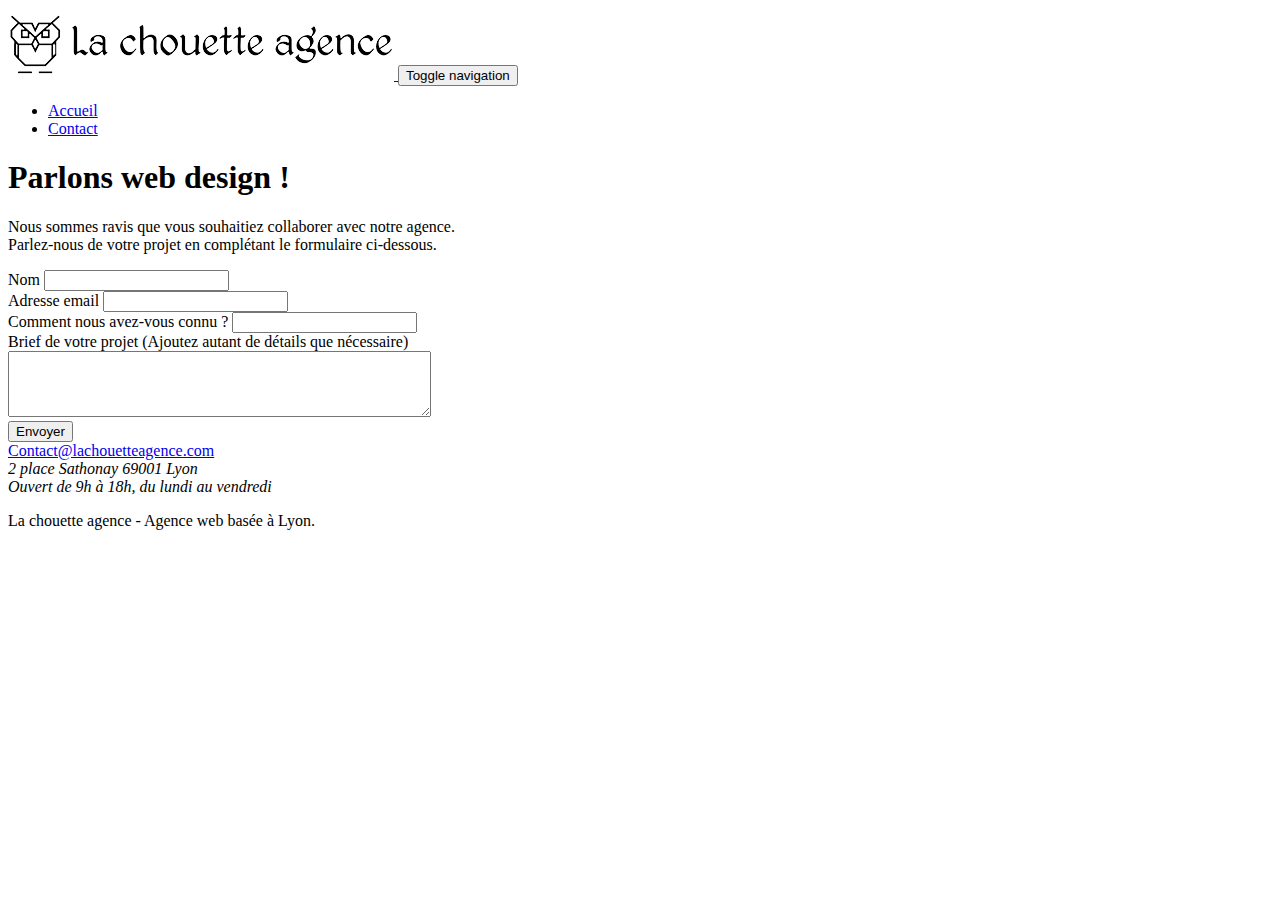
==== contact.html @ bcb899c3 "Premier jet optimisation HTML" ====
<!DOCTYPE html>
<html lang="fr">
    <head>
        <meta charset="utf-8" />

        <meta name="description" content="Besoin d'agence de web design pour faire naître votre projet, contactez-nous!"/>

        <meta name="viewport" content="width=device-width, initial-scale=1.0, viewport-fit=cover"/>

        <link rel="shortcut icon" type="image/png" href="favicon.jpg" />

        
        <link rel="stylesheet" type="text/css" href="./css/bootstrap.min.css" />
        <link rel="stylesheet" type="text/css" href="style.min.css" />
        <link rel="stylesheet" type="text/css" href="./css/font-awesome.min.css"/>
        <link rel="stylesheet" type="text/css" href="./css/et-line.min.css" />

        <title>Contactez la chouette agence</title>

        <!-- Analytics -->

        <!-- Analytics END -->
    </head>
    <body class="page-container">
        <!-- Principal conteneur -->
        <!-- bloc-0 -->
        <header class="bloc bgc-white l-bloc" id="bloc-0">
            <div class="container bloc-sm">
                <nav class="navbar row">
                    <div class="navbar-header">
                        <a class="navbar-brand" href="index.html">
                            <img src="img/la-chouette-agence.png" alt="logo de la chouette agence" class="logochouette"/>
                        </a>
                        <button id="nav-toggle" type="button" class="ui-navbar-toggle navbar-toggle" data-toggle="collapse" data-target=".navbar-1">
                            <span class="sr-only">Toggle navigation</span>
                            <span class="icon-bar"></span>
                            <span class="icon-bar"></span>
                            <span class="icon-bar"></span>
                        </button>
                    </div>
                    <div class="collapse navbar-collapse navbar-1 special-dropdown-nav">
                        <ul class="site-navigation nav navbar-nav">
                            <li>
                                <a href="index.html">Accueil</a>
                            </li>
                            <li>
                                <a href="contact.html">Contact</a>
                            </li>
                        </ul>
                    </div>
                </nav>
            </div>
        </header>
        <!-- bloc-0 END -->

        <!-- bloc-6 -->
        <main>
            <section class="bloc bg-dots-bg bg-repeat bgc-atomic-tangerine d-bloc bloc-bg-texture texture-paper" id="bloc-6">
                <div class="container bloc-lg">
                    <div>
                        <div class="col-sm-12">
                            <h1 class="text-center hero-bloc-text clrtitrepage2">Parlons web design !</h1>
                            <p class="text-center mg-lg clrtitrepage2 tight-width-whitespace">Nous sommes ravis que vous souhaitiez collaborer avec notre agence.<br />Parlez-nous de votre projet en complétant le formulaire ci-dessous.</p>
                        </div>
                    </div>
                </div>
            </section>
            <!-- bloc-6 END -->

            <!-- bloc-7 -->
            <section class="bloc bgc-white l-bloc" id="bloc-7">
                <div class="container bloc-lg">
                    <div>
                        <div class="col-sm-6">
                            <form id="form_1" aria-label="formulaire">
                                <!-- novalidate
                                success-msg="Your message has been sent."
                                fail-msg="Sorry it seems that our mail server is not responding, Sorry for the inconvenience!" > -->

                                <div class="form-group">
                                    <label aria-label="nom">Nom</label>
                                    <input id="name" class="form-control" required aria-label="zone de texte"/>
                                </div>
                                <div class="form-group">
                                    <label aria-label="mail">Adresse email</label>
                                    <input id="email" class="form-control" type="email" required aria-label="zone de texte"/>
                                </div>
                                <div class="form-group">
                                    <label aria-label="comment avez vous connu l'agence">Comment nous avez-vous connu ?</label>
                                    <input class="form-control" type="email" required aria-label="zone de texte" id="input_504"/>
                                </div>
                                <div class="form-group">
                                    <label aria-label="brief du projet">Brief de votre projet (Ajoutez autant de détails que nécessaire)<br /></label>
                                    <textarea id="message" class="form-control" rows="4" cols="50" required aria-label="zone de texte"></textarea>
                                </div>
                                <button class="bloc-button btn btn-lg btn-block cta-hero btn-atomic-tangerine" type="submit" aria-label="envoyer">Envoyer</button>
                            </form>
                        </div>
                        <div class="col-sm-6">
                            <a href="mailto:contact@lachouetteagence.com">Contact@lachouetteagence.com</a>
                            <address>2 place Sathonay 69001 Lyon<br />Ouvert de 9h à 18h, du lundi au vendredi<br /></address>
                        </div>
                    </div>
                </div>
            </section>
            <!-- bloc-7 END -->

            <!-- ScrollToTop Button -->
            <a class="bloc-button btn btn-d scrollToTop" onclick="scrollToTarget('1')">
                <span class="fa fa-chevron-up"></span>
            </a>
        </main>
        <!-- ScrollToTop Button END-->

        <!-- Footer - bloc-8 -->
        <footer class="bloc bgc-atomic-tangerine d-bloc" id="bloc-8">
            <div class="container bloc-sm">
                <div>
                    <div class="col-sm-12">
                        <p class="text-center titrefooter">La chouette agence - Agence web basée à Lyon.</p>
                        <div class="row row-no-gutters social icone">
                            <div class="col-sm-3">
                                <div class="text-center">
                                    <a class="social" href="www.twitter.com" aria-label="twitter de l'agence">
                                        <span aria-hidden="true" class="fa fa-twitter icon-md"></span>
                                    </a>
                                </div>
                            </div>
                            <div class="col-sm-3">
                                <div class="text-center">
                                    <a class="social" href="index.html" aria-label="facebook de l'agence">
                                        <span class="fa fa-facebook icon-md"></span>
                                    </a>
                                </div>
                            </div>
                            <div class="col-sm-3">
                                <div class="text-center">
                                    <a class="social" href="index.html" aria-label="dribble de l'agence">
                                        <span class="fa fa-dribbble icon-md"></span>
                                    </a>
                                </div>
                            </div>
                            <div class="col-sm-3">
                                <div class="text-center">
                                    <a class="social" href="index.html" aria-label="instagram de l'agence">
                                        <span class="fa fa-instagram icon-md"></span>
                                    </a>
                                </div>
                            </div>
                        </div>
                    </div>
                </div>
            </div>
        </footer>
        <!-- Footer - bloc-8 END -->
        <!-- Principal conteneur END -->
        <script src="./js/jquery-2.1.0.js"></script><!--min-->
        <script src="./js/bootstrap.js"></script><!--min-->
        <script src="./js/blocs.js"></script><!--min-->
        <script src="./js/jqBootstrapValidation.js"></script>
        <script src="./js/formHandler.js"></script>
    </body>
</html>
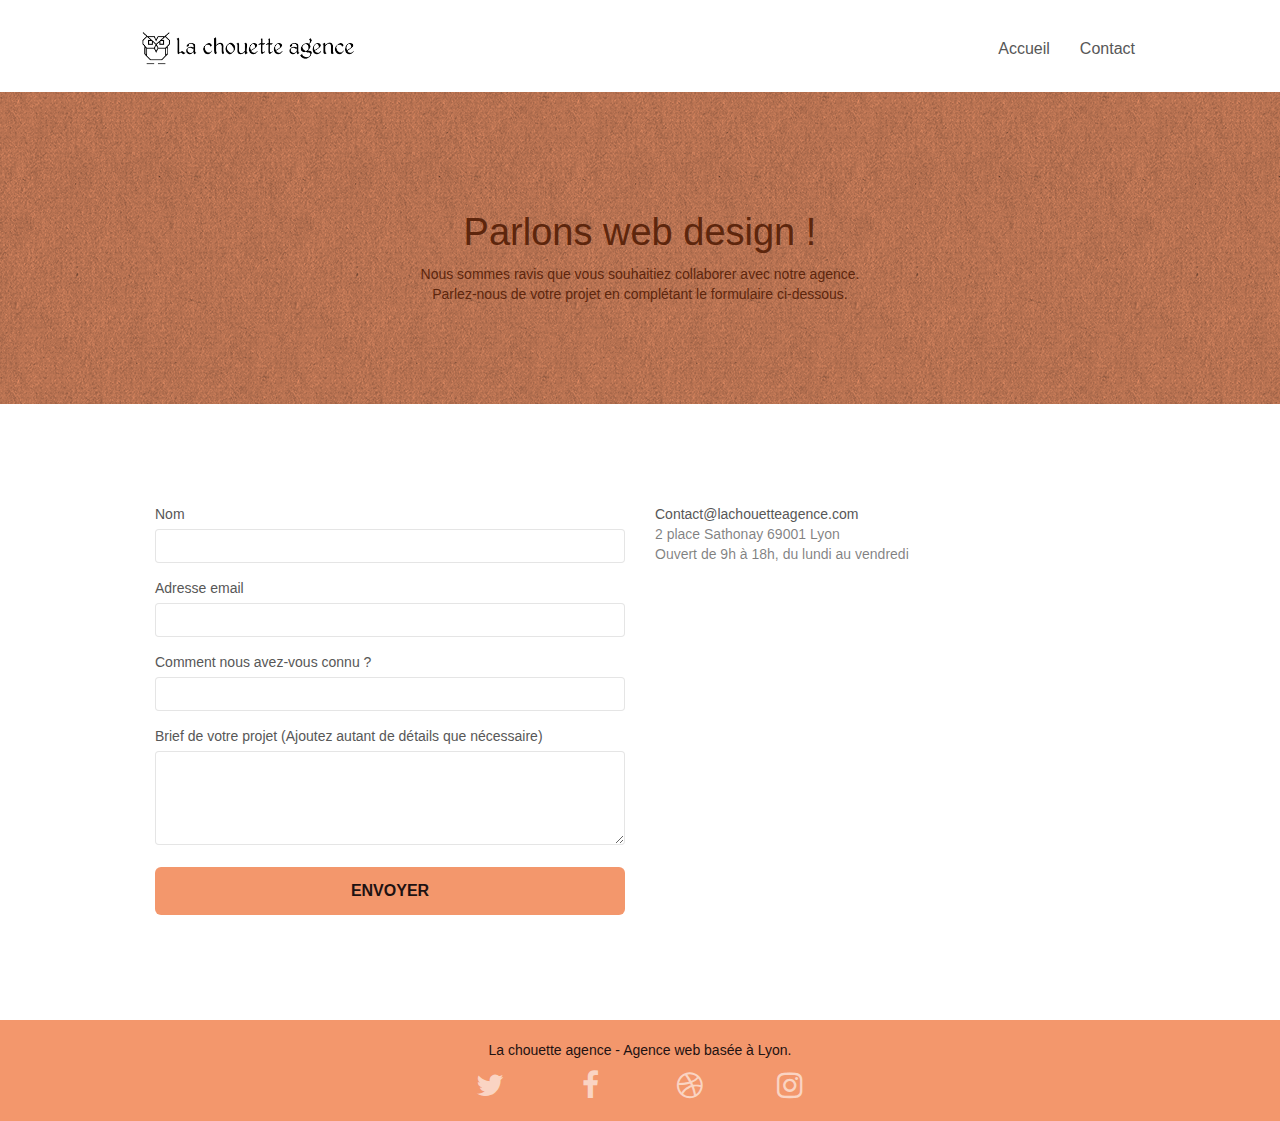
==== commit 3a7cb674: "Compresson image et correction étiquette de texte formulaire" ====
--- a/contact.html
+++ b/contact.html
@@ -78,19 +78,19 @@
                                 fail-msg="Sorry it seems that our mail server is not responding, Sorry for the inconvenience!" > -->
 
                                 <div class="form-group">
-                                    <label aria-label="nom">Nom</label>
+                                    <label for="name" aria-label="nom">Nom</label>
                                     <input id="name" class="form-control" required aria-label="zone de texte"/>
                                 </div>
                                 <div class="form-group">
-                                    <label aria-label="mail">Adresse email</label>
+                                    <label for="email" aria-label="mail">Adresse email</label>
                                     <input id="email" class="form-control" type="email" required aria-label="zone de texte"/>
                                 </div>
                                 <div class="form-group">
-                                    <label aria-label="comment avez vous connu l'agence">Comment nous avez-vous connu ?</label>
+                                    <label for="input_504" aria-label="comment avez vous connu l'agence">Comment nous avez-vous connu ?</label>
                                     <input class="form-control" type="email" required aria-label="zone de texte" id="input_504"/>
                                 </div>
                                 <div class="form-group">
-                                    <label aria-label="brief du projet">Brief de votre projet (Ajoutez autant de détails que nécessaire)<br /></label>
+                                    <label for="message" aria-label="brief du projet">Brief de votre projet (Ajoutez autant de détails que nécessaire)<br /></label>
                                     <textarea id="message" class="form-control" rows="4" cols="50" required aria-label="zone de texte"></textarea>
                                 </div>
                                 <button class="bloc-button btn btn-lg btn-block cta-hero btn-atomic-tangerine" type="submit" aria-label="envoyer">Envoyer</button>
--- a/style.min.css
+++ b/style.min.css
@@ -0,0 +1 @@
+body{margin:0;padding:0;background:#fff;overflow-x:hidden;-webkit-font-smoothing:antialiased;-moz-osx-font-smoothing:grayscale}.image-resize-mode{width:100px;height:100px}.logochouette{height:40px}a,button{transition:all .3s ease-in-out;outline:0!important}a:hover{text-decoration:none;cursor:pointer}#page-loading-blocs-notifaction{position:fixed;top:0;bottom:0;width:100%;z-index:100000;background:#fff url(img/pageload-spinner.gif) no-repeat center center}.bloc{width:100%;clear:both;background:50% 50% no-repeat;padding:0 50px;-webkit-background-size:cover;-moz-background-size:cover;-o-background-size:cover;background-size:cover;position:relative}.bloc .container{padding-left:0;padding-right:0}.bloc-lg{padding:100px 50px}.bloc-md{padding:50px}.bloc-sm{padding:20px 50px}.vieavotrepage{position:relative}.bg-b-edge,.bg-bl-edge,.bg-br-edge,.bg-center,.bg-l-edge,.bg-r-edge,.bg-repeat,.bg-t-edge,.bg-tl-edge,.bg-tr-edge{-webkit-background-size:auto!important;-moz-background-size:auto!important;-o-background-size:auto!important;background-size:auto!important}.bg-repeat{background:repeat}.bg-t-edge{background:top no-repeat}.bloc-bg-texture::before{content:"";background-size:2px 2px;position:absolute;top:0;bottom:0;left:0;right:0}.texture-paper::before{background:url(img/texture-paper.png);background-size:280px 280px}.b-parallax{background-attachment:fixed}.d-bloc{color:rgba(255,255,255,.7)}.d-bloc button:hover{color:rgba(255,255,255,.9)}.d-bloc .icon-round,.d-bloc .icon-rounded,.d-bloc .icon-semi-rounded-a,.d-bloc .icon-semi-rounded-b,.d-bloc .icon-square{border-color:rgba(255,255,255,.9)}.d-bloc .divider-h span{border-color:rgba(255,255,255,.2)}.d-bloc .a-btn,.d-bloc .navbar a,.d-bloc .navbar-brand,.d-bloc a .icon-lg,.d-bloc a .icon-md,.d-bloc a .icon-sm,.d-bloc a .icon-xl,.d-bloc h1 a,.d-bloc h2 a,.d-bloc h3 a,.d-bloc h4 a,.d-bloc h5 a,.d-bloc h6 a,.d-bloc p a{color:rgba(255,255,255,.6)}.d-bloc .a-btn:hover,.d-bloc .navbar a:hover,.d-bloc .navbar-brand:hover,.d-bloc a:hover .icon-lg,.d-bloc a:hover .icon-md,.d-bloc a:hover .icon-sm,.d-bloc a:hover .icon-xl,.d-bloc h1 a:hover,.d-bloc h2 a:hover,.d-bloc h3 a:hover,.d-bloc h4 a:hover,.d-bloc h5 a:hover,.d-bloc h6 a:hover,.d-bloc p a:hover{color:rgba(255,255,255,1)}.d-bloc .navbar-toggle .icon-bar{background:rgba(255,255,255,1)}.d-bloc .btn-wire,.d-bloc .btn-wire:hover{color:rgba(255,255,255,1);border-color:rgba(255,255,255,1)}.d-bloc .panel{color:rgba(0,0,0,.5)}.d-bloc .panel button:hover{color:rgba(0,0,0,.7)}.d-bloc .panel icon{border-color:rgba(0,0,0,.7)}.d-bloc .panel .divider-h span{border-color:rgba(0,0,0,.1)}.d-bloc .panel .a-btn{color:rgba(0,0,0,.6)}.d-bloc .panel .a-btn:hover{color:rgba(0,0,0,1)}.d-bloc .panel .btn-wire,.d-bloc .panel .btn-wire:hover{color:rgba(0,0,0,.7);border-color:rgba(0,0,0,.3)}.d-bloc .panel,.l-bloc{color:rgba(0,0,0,.5)}.d-bloc .panel button:hover,.l-bloc button:hover{color:rgba(0,0,0,.7)}.l-bloc .icon-round,.l-bloc .icon-rounded,.l-bloc .icon-semi-rounded-a,.l-bloc .icon-semi-rounded-b,.l-bloc .icon-square{border-color:rgba(0,0,0,.7)}.d-bloc .panel .divider-h span,.l-bloc .divider-h span{border-color:rgba(0,0,0,.1)}.d-bloc .panel .a-btn,.l-bloc .a-btn,.l-bloc .navbar a,.l-bloc .navbar-brand,.l-bloc a .icon-lg,.l-bloc a .icon-md,.l-bloc a .icon-sm,.l-bloc a .icon-xl,.l-bloc h1 a,.l-bloc h2 a,.l-bloc h3 a,.l-bloc h4 a,.l-bloc h5 a,.l-bloc h6 a,.l-bloc p a{color:rgba(0,0,0,.6)}.d-bloc .panel .a-btn:hover,.l-bloc .a-btn:hover,.l-bloc .navbar a:hover,.l-bloc .navbar-brand:hover,.l-bloc a:hover .icon-lg,.l-bloc a:hover .icon-md,.l-bloc a:hover .icon-sm,.l-bloc a:hover .icon-xl,.l-bloc h1 a:hover,.l-bloc h2 a:hover,.l-bloc h3 a:hover,.l-bloc h4 a:hover,.l-bloc h5 a:hover,.l-bloc h6 a:hover,.l-bloc p a:hover{color:rgba(0,0,0,1)}.l-bloc .navbar-toggle .icon-bar{color:rgba(0,0,0,.6)}.d-bloc .panel .btn-wire,.d-bloc .panel .btn-wire:hover,.l-bloc .btn-wire,.l-bloc .btn-wire:hover{color:rgba(0,0,0,.7);border-color:rgba(0,0,0,.3)}.voffset{margin-top:30px}.voffset-lg{margin-top:80px}.row-no-gutters{margin-right:0;margin-left:0}.row.row-no-gutters>[class*=" col-"],.row.row-no-gutters>[class^=col-]{padding-right:0;padding-left:0}.icone{display:flex;justify-content:space-around}#bloc-1-hero h1{font-size:32px}.navbar{margin-bottom:0;z-index:1}.navbar-brand{height:auto;padding:3px 15px;font-size:25px;font-weight:400;font-weight:600;line-height:44px}.navbar-brand img{max-height:200px;margin:0 5px 0 0;display:inline}.navbar-brand img[src$=svg]{min-width:100px}.nav-center .navbar-brand img{margin:0}.navbar .nav{padding-top:2px;margin-right:-16px;float:right;z-index:1}.nav>li{float:left;margin-top:4px;font-size:16px}.navbar-nav .open .dropdown-menu>li>a{text-align:inherit}.nav>li a:focus,.nav>li a:hover{background:0 0}.navbar-toggle{margin:10px 10px 0 0;border:0}.navbar-toggle:hover{background:0 0!important}.navbar-toggle .icon-bar{background-color:rgba(0,0,0,.5);width:26px}.nav-invert .navbar .nav{float:left}.nav-invert .navbar-brand,.nav-invert .navbar-header{float:right;position:relative;z-index:2}@media (min-width:768px){.site-navigation{position:absolute;top:50%;right:20px;transform:translate(0,-50%);-webkit-transform:translateY(-50%)}.nav>li .dropdown-menu a,.nav>li .dropdown-menu a:hover{color:#484848}.nav-invert .site-navigation{left:0;right:0}.nav-center{text-align:center}.nav-center .navbar-header{width:100%}.nav-center .nav>li,.nav-center .navbar-brand,.nav-center .navbar-header{float:none;display:inline-block}.nav-center .site-navigation{position:relative;width:100%;right:0;margin-right:0;margin-top:20px}.nav-center.mini-nav .navbar-toggle{float:none;margin:10px auto 0}}.nav>li>.dropdown a{background:0 0!important;display:block;padding:14px 15px}nav .caret{margin:0 5px}.dropdown-menu .dropdown-menu{top:-8px;left:100%}.dropdown-menu .dropmenu-flow-right{top:100%;left:0;margin-left:-1px;border-top-left-radius:0;border-top-right-radius:0}.dropdown-menu .dropdown span{border:4px solid #000;border-top-color:transparent;border-right-color:transparent;border-bottom-color:transparent;margin:6px -5px 0 0!important;float:right}.mg-md{margin-top:10px;margin-bottom:20px}.mg-lg{margin-top:10px;margin-bottom:40px}.btn{margin:0 5px 5px 0}.btn.pull-right{margin:0 0 5px 5px}.btn-d,.btn-d:focus,.btn-d:hover{color:#fff;background:rgba(0,0,0,.3)}button{outline:0!important}.btn-rd{border-radius:40px}.btn-clean{border:1px solid rgba(0,0,0,.08);border-bottom-color:rgba(0,0,0,.1);text-shadow:0 1px 0 rgba(0,0,1,.1);box-shadow:0 1px 3px rgba(0,0,1,.25),inset 0 1px 0 0 rgba(255,255,255,.15)}.icon-md{font-size:30px!important}.icon-lg{font-size:60px!important}.sm-shadow{text-shadow:0 1px 2px rgba(0,0,0,.3)}.panel-sq,.panel-sq .panel-footer,.panel-sq .panel-heading{border-radius:0}.panel-rd{border-radius:30px}.panel-rd .panel-heading{border-radius:29px 29px 0 0}.panel-rd .panel-footer{border-radius:0 0 29px 29px}.form-control{border-color:rgba(0,0,0,.1);box-shadow:none}.scrollToTop{width:40px;height:40px;position:fixed;bottom:20px;right:20px;opacity:0;z-index:500;transition:all .3s ease-in-out}.scrollToTop span{margin-top:6px}.showScrollTop{font-size:14px;opacity:1}a[data-lightbox]{position:relative;display:block;text-align:-webkit-center;text-align:-moz-center}a[data-lightbox]:hover::before{content:"+";font-family:HelveticaNeue-Light,"Helvetica Neue Light","Helvetica Neue",Helvetica,Arial;font-size:32px;width:50px;height:50px;margin-left:-25px;border-radius:50%;background:rgba(0,0,0,.6);color:#fff;font-weight:100;z-index:1;position:absolute;top:50%;transform:translateY(-50%);-webkit-transform:translateY(-50%)}a[data-lightbox]:hover img{opacity:.6;-webkit-animation-fill-mode:none;animation-fill-mode:none}#lightbox-modal{display:flex;align-items:center}#lightbox-modal .modal-dialog{width:90%;max-width:900px;margin:0 auto 0}#lightbox-modal .modal-dialog img{max-height:90vh;margin:0 auto}.lightbox-caption{padding:20px;color:#fff;background:rgba(0,0,0,.5);position:absolute;left:15px;right:15px;bottom:5px}.close-lightbox{color:#fff;font-size:30px;position:absolute;top:20px;right:20px;z-index:20;background:rgba(0,0,0,.5);border:none;line-height:30px;padding:0 9px 5px;opacity:.3}.close-lightbox:hover,.next-lightbox:hover,.prev-lightbox:hover{opacity:1;color:#fff}.next-lightbox,.prev-lightbox{font-size:20px;color:rgba(255,255,255,.9);background:rgba(0,0,0,.5);transition:all .2s ease-in-out;position:absolute;top:45%;z-index:1;opacity:.4}.next-lightbox{padding:6px 8px 1px 13px;right:25px}.prev-lightbox{padding:6px 13px 1px 10px;left:25px}.snapshot-lb .modal-body{padding-bottom:45px}.snapshot-lb .lightbox-caption{padding:0;color:rgba(0,0,0,.5);background:0 0}.btn,a,h1,h2,h3,h4,h5,h6,label,p{font-family:helvetica;font-weight:400;color:#575757!important}.container{max-width:1000px}.hero-bloc-text{font-size:38px}.hero-bloc-text-sub{font-size:36px}.statement-bloc-text{line-height:26px;font-style:italic;font-size:20px;text-align:center;font-weight:lighter;max-width:520px;margin:auto auto auto auto}blockquote p{font-size:20px;font-style:italic;width:89%;margin:auto}.tight-width-whitespace{max-width:600px;margin:auto auto auto auto}.h1{font-size:20px;font-family:"Open Sans"}.cta-hero{margin-top:22px;color:#fff!important;text-transform:uppercase;padding:12px 28px 12px 28px;font-size:16px;font-weight:700}.social{max-width:400px;margin:auto auto auto auto}.titre{margin:auto;width:70%}h2{font-size:22px;line-height:1.4em}h3{font-size:15px;text-transform:uppercase;font-weight:700;color:#333!important}.med-width-whitespace{max-width:800px;margin:auto auto auto auto;box-shadow:0 0 0 #000}h1{color:#333!important}h4{color:#333!important}.icons{margin-bottom:14px;margin-top:24px}.white{color:#fff!important}.titrefooter{color:#1e1212!important}.portfolio-thumb{margin-bottom:24px}.portfolio-row{margin-bottom:44px;margin-top:50px}.avatar{box-shadow:0 4px 9px rgba(0,0,0,.3)}.black-background{background-color:rgba(165,147,99,.7);padding:40px 40px 40px 40px}.bold-link{font-weight:900;text-decoration:underline!important}.bgc-white{background-color:#fff}.bgc-dark-slate-blue{background-color:#111d45}.bgc-atomic-tangerine{background-color:#f3976c}.tc-white{color:#f3976c!important}.clrtitrepage2{color:#5d260d!important}.btn-atomic-tangerine{background:#f3976c;color:#1e1212!important}.btn-atomic-tangerine:hover{background:#dc8961!important;color:#000!important}.ltc-white{color:#fff!important}.ltc-white:hover{color:#ccc!important}.ltc-atomic-tangerine{color:#f3976c!important}.ltc-atomic-tangerine:hover{color:#c27956!important}.icon-dark-slate-blue{color:#364577!important;border-color:#364577!important}.bg-dots-bg{background-image:url(img/dots-bg.png)}.bg-lines-h2-bg{background-image:url(img/lines-h2-bg.png)}.bg-banniere{background-image:url(img/la-chouette-agence-banniere.jpg)}.bg-presentation{background-image:url(img/image-de-presentation.jpg)}@media (max-width:1024px){.bloc{padding-left:20px;padding-right:20px}.bloc-tile-2.full-width-bloc .container,.bloc-tile-3.full-width-bloc .container,.bloc-tile-4.full-width-bloc .container,.bloc.full-width-bloc{padding-left:0;padding-right:0}}@media (max-width:992px) and (min-width:768px){.navbar .nav{max-width:80%}.nav-center.navbar .nav{max-width:100%}}@media only screen and (min-width:768px) and (max-width:1024px) and (orientation:landscape){.b-parallax{background-attachment:scroll}}@media only screen and (min-width:1024px) and (max-width:1366px) and (-webkit-min-device-pixel-ratio:1.5){.b-parallax{background-attachment:scroll}}@media (max-width:991px){.container{width:100%}.b-parallax{background-attachment:scroll}#hero-bloc,.page-container{overflow-x:hidden;position:relative}.bloc-group,.bloc-group .bloc{display:block;width:100%}.bloc-fill-screen .fill-bloc-bottom-edge,.bloc-fill-screen .fill-bloc-top-edge{padding:0 20px}}@media (max-width:767px){.page-container{overflow-x:hidden;position:relative}#disqus_thread,h1,h2,h3,h4,h5,h6,p{padding-left:10px!important;padding-right:10px!important}.b-parallax{background-attachment:scroll}.navbar .nav{padding-top:0;border-top:1px solid rgba(0,0,0,.2);float:none!important}.navbar.row{margin-left:0;margin-right:0}.site-navigation{position:inherit;transform:none;-webkit-transform:none;-ms-transform:none}.nav>li{margin-top:0;border-bottom:1px solid rgba(0,0,0,.1);background:rgba(0,0,0,.05);text-align:left;padding-left:15px;width:100%}.nav>li:hover{background:rgba(0,0,0,.08)}.dropdown .dropdown a .caret{float:none;margin:5px 0 0 10px!important;border:4px solid #000;border-bottom-color:transparent;border-right-color:transparent;border-left-color:transparent}#hero-bloc .navbar .nav{background:rgba(0,0,0,.8)}#hero-bloc .navbar .nav a{color:rgba(255,255,255,.6)}.hero{padding:50px 0}.hero-nav{left:-1px;right:-1px}.navbar-collapse{padding:0;overflow-x:hidden;-webkit-box-shadow:none;box-shadow:none}.navbar-brand img{max-height:40px;width:auto}.nav-invert .navbar-header{float:none;width:100%}.nav-invert .navbar-toggle{float:left;margin-left:10px}.bloc{padding-left:0;padding-right:0}.bloc-lg,.bloc-xl,.bloc-xxl{padding:40px 0}.bloc-md,.bloc-sm{padding-left:0;padding-right:0}.bloc-fill-screen .fill-bloc-bottom-edge,.bloc-fill-screen .fill-bloc-top-edge,.bloc-tile-2 .container,.bloc-tile-3 .container,.bloc-tile-4 .container{padding-left:0;padding-right:0}.a-block{padding:0 10px}.btn-dwn{display:none}.voffset{margin-top:5px}.voffset-md{margin-top:20px}.voffset-lg{margin-top:30px}form{padding:5px}.close-lightbox{display:inline-block}.blocsapp-device-iphone5{background-size:216px 425px;padding-top:60px;width:216px;height:425px}.blocsapp-device-iphone5 img{width:180px;height:320px}}@media (max-width:400px){.bloc{padding-left:0;padding-right:0}}@media (max-width:767px){.bloc-mob-center-text{text-align:center}}
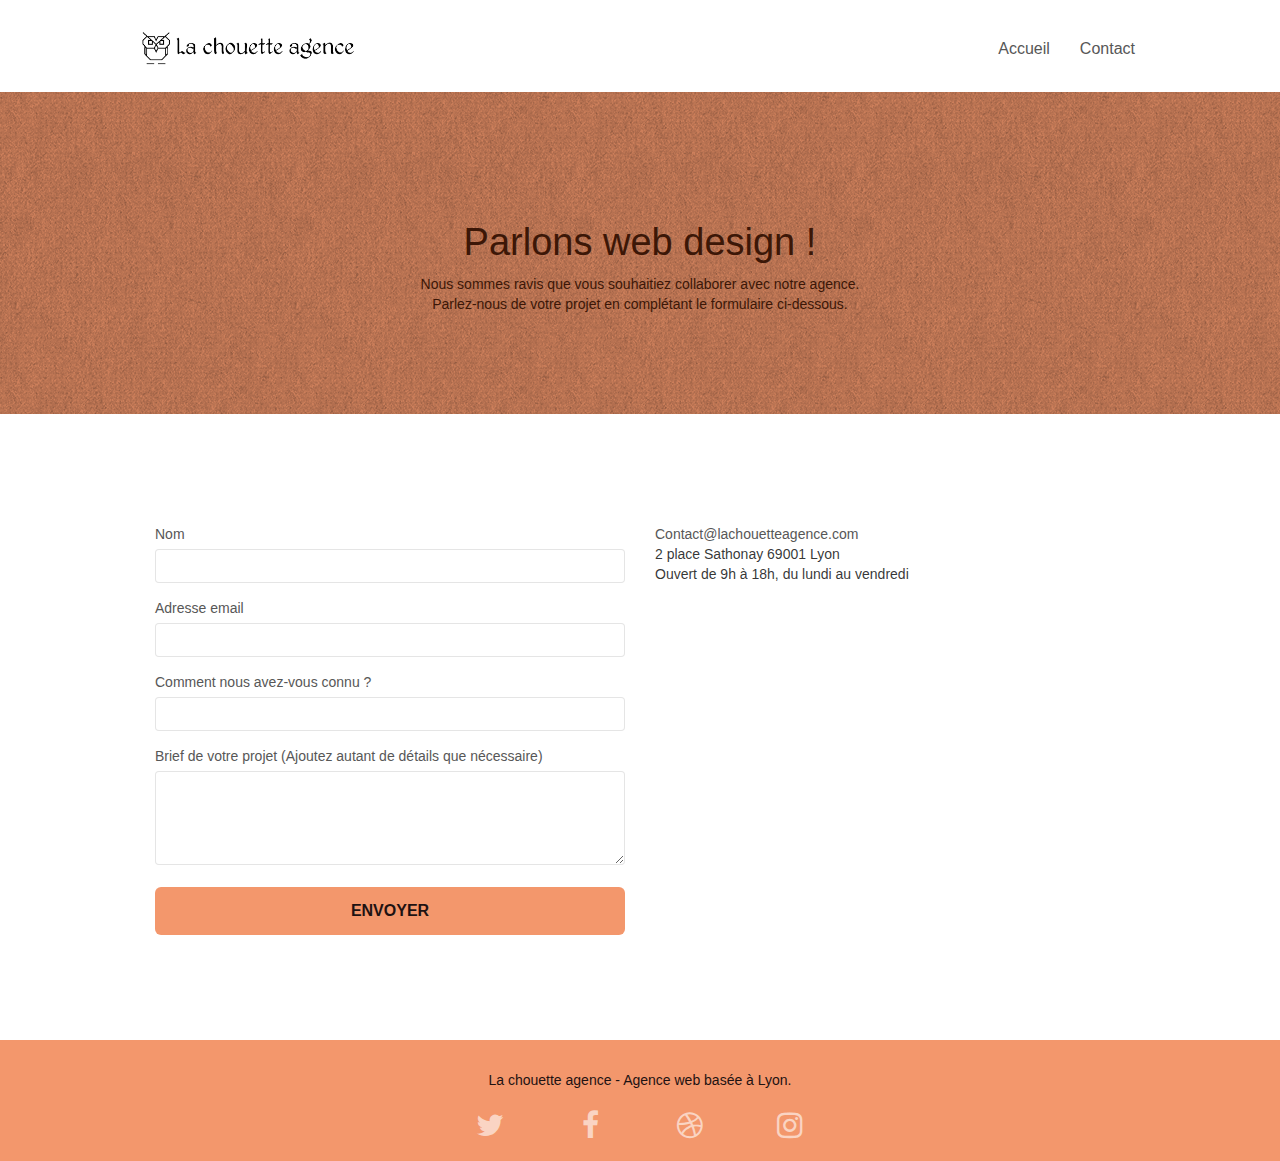
==== commit c310c538: "Correction liens footer page contact" ====
--- a/contact.html
+++ b/contact.html
@@ -128,21 +128,21 @@
                             </div>
                             <div class="col-sm-3">
                                 <div class="text-center">
-                                    <a class="social" href="index.html" aria-label="facebook de l'agence">
+                                    <a class="social" href="https://fr-fr.facebook.com/" aria-label="facebook de l'agence">
                                         <span class="fa fa-facebook icon-md"></span>
                                     </a>
                                 </div>
                             </div>
                             <div class="col-sm-3">
                                 <div class="text-center">
-                                    <a class="social" href="index.html" aria-label="dribble de l'agence">
+                                    <a class="social" href="https://dribbble.com/" aria-label="dribble de l'agence">
                                         <span class="fa fa-dribbble icon-md"></span>
                                     </a>
                                 </div>
                             </div>
                             <div class="col-sm-3">
                                 <div class="text-center">
-                                    <a class="social" href="index.html" aria-label="instagram de l'agence">
+                                    <a class="social" href="https://www.instagram.com/?hl=fr" aria-label="instagram de l'agence">
                                         <span class="fa fa-instagram icon-md"></span>
                                     </a>
                                 </div>
--- a/style.min.css
+++ b/style.min.css
@@ -1 +1 @@
-body{margin:0;padding:0;background:#fff;overflow-x:hidden;-webkit-font-smoothing:antialiased;-moz-osx-font-smoothing:grayscale}.image-resize-mode{width:100px;height:100px}.logochouette{height:40px}a,button{transition:all .3s ease-in-out;outline:0!important}a:hover{text-decoration:none;cursor:pointer}#page-loading-blocs-notifaction{position:fixed;top:0;bottom:0;width:100%;z-index:100000;background:#fff url(img/pageload-spinner.gif) no-repeat center center}.bloc{width:100%;clear:both;background:50% 50% no-repeat;padding:0 50px;-webkit-background-size:cover;-moz-background-size:cover;-o-background-size:cover;background-size:cover;position:relative}.bloc .container{padding-left:0;padding-right:0}.bloc-lg{padding:100px 50px}.bloc-md{padding:50px}.bloc-sm{padding:20px 50px}.vieavotrepage{position:relative}.bg-b-edge,.bg-bl-edge,.bg-br-edge,.bg-center,.bg-l-edge,.bg-r-edge,.bg-repeat,.bg-t-edge,.bg-tl-edge,.bg-tr-edge{-webkit-background-size:auto!important;-moz-background-size:auto!important;-o-background-size:auto!important;background-size:auto!important}.bg-repeat{background:repeat}.bg-t-edge{background:top no-repeat}.bloc-bg-texture::before{content:"";background-size:2px 2px;position:absolute;top:0;bottom:0;left:0;right:0}.texture-paper::before{background:url(img/texture-paper.png);background-size:280px 280px}.b-parallax{background-attachment:fixed}.d-bloc{color:rgba(255,255,255,.7)}.d-bloc button:hover{color:rgba(255,255,255,.9)}.d-bloc .icon-round,.d-bloc .icon-rounded,.d-bloc .icon-semi-rounded-a,.d-bloc .icon-semi-rounded-b,.d-bloc .icon-square{border-color:rgba(255,255,255,.9)}.d-bloc .divider-h span{border-color:rgba(255,255,255,.2)}.d-bloc .a-btn,.d-bloc .navbar a,.d-bloc .navbar-brand,.d-bloc a .icon-lg,.d-bloc a .icon-md,.d-bloc a .icon-sm,.d-bloc a .icon-xl,.d-bloc h1 a,.d-bloc h2 a,.d-bloc h3 a,.d-bloc h4 a,.d-bloc h5 a,.d-bloc h6 a,.d-bloc p a{color:rgba(255,255,255,.6)}.d-bloc .a-btn:hover,.d-bloc .navbar a:hover,.d-bloc .navbar-brand:hover,.d-bloc a:hover .icon-lg,.d-bloc a:hover .icon-md,.d-bloc a:hover .icon-sm,.d-bloc a:hover .icon-xl,.d-bloc h1 a:hover,.d-bloc h2 a:hover,.d-bloc h3 a:hover,.d-bloc h4 a:hover,.d-bloc h5 a:hover,.d-bloc h6 a:hover,.d-bloc p a:hover{color:rgba(255,255,255,1)}.d-bloc .navbar-toggle .icon-bar{background:rgba(255,255,255,1)}.d-bloc .btn-wire,.d-bloc .btn-wire:hover{color:rgba(255,255,255,1);border-color:rgba(255,255,255,1)}.d-bloc .panel{color:rgba(0,0,0,.5)}.d-bloc .panel button:hover{color:rgba(0,0,0,.7)}.d-bloc .panel icon{border-color:rgba(0,0,0,.7)}.d-bloc .panel .divider-h span{border-color:rgba(0,0,0,.1)}.d-bloc .panel .a-btn{color:rgba(0,0,0,.6)}.d-bloc .panel .a-btn:hover{color:rgba(0,0,0,1)}.d-bloc .panel .btn-wire,.d-bloc .panel .btn-wire:hover{color:rgba(0,0,0,.7);border-color:rgba(0,0,0,.3)}.d-bloc .panel,.l-bloc{color:rgba(0,0,0,.5)}.d-bloc .panel button:hover,.l-bloc button:hover{color:rgba(0,0,0,.7)}.l-bloc .icon-round,.l-bloc .icon-rounded,.l-bloc .icon-semi-rounded-a,.l-bloc .icon-semi-rounded-b,.l-bloc .icon-square{border-color:rgba(0,0,0,.7)}.d-bloc .panel .divider-h span,.l-bloc .divider-h span{border-color:rgba(0,0,0,.1)}.d-bloc .panel .a-btn,.l-bloc .a-btn,.l-bloc .navbar a,.l-bloc .navbar-brand,.l-bloc a .icon-lg,.l-bloc a .icon-md,.l-bloc a .icon-sm,.l-bloc a .icon-xl,.l-bloc h1 a,.l-bloc h2 a,.l-bloc h3 a,.l-bloc h4 a,.l-bloc h5 a,.l-bloc h6 a,.l-bloc p a{color:rgba(0,0,0,.6)}.d-bloc .panel .a-btn:hover,.l-bloc .a-btn:hover,.l-bloc .navbar a:hover,.l-bloc .navbar-brand:hover,.l-bloc a:hover .icon-lg,.l-bloc a:hover .icon-md,.l-bloc a:hover .icon-sm,.l-bloc a:hover .icon-xl,.l-bloc h1 a:hover,.l-bloc h2 a:hover,.l-bloc h3 a:hover,.l-bloc h4 a:hover,.l-bloc h5 a:hover,.l-bloc h6 a:hover,.l-bloc p a:hover{color:rgba(0,0,0,1)}.l-bloc .navbar-toggle .icon-bar{color:rgba(0,0,0,.6)}.d-bloc .panel .btn-wire,.d-bloc .panel .btn-wire:hover,.l-bloc .btn-wire,.l-bloc .btn-wire:hover{color:rgba(0,0,0,.7);border-color:rgba(0,0,0,.3)}.voffset{margin-top:30px}.voffset-lg{margin-top:80px}.row-no-gutters{margin-right:0;margin-left:0}.row.row-no-gutters>[class*=" col-"],.row.row-no-gutters>[class^=col-]{padding-right:0;padding-left:0}.icone{display:flex;justify-content:space-around}#bloc-1-hero h1{font-size:32px}.navbar{margin-bottom:0;z-index:1}.navbar-brand{height:auto;padding:3px 15px;font-size:25px;font-weight:400;font-weight:600;line-height:44px}.navbar-brand img{max-height:200px;margin:0 5px 0 0;display:inline}.navbar-brand img[src$=svg]{min-width:100px}.nav-center .navbar-brand img{margin:0}.navbar .nav{padding-top:2px;margin-right:-16px;float:right;z-index:1}.nav>li{float:left;margin-top:4px;font-size:16px}.navbar-nav .open .dropdown-menu>li>a{text-align:inherit}.nav>li a:focus,.nav>li a:hover{background:0 0}.navbar-toggle{margin:10px 10px 0 0;border:0}.navbar-toggle:hover{background:0 0!important}.navbar-toggle .icon-bar{background-color:rgba(0,0,0,.5);width:26px}.nav-invert .navbar .nav{float:left}.nav-invert .navbar-brand,.nav-invert .navbar-header{float:right;position:relative;z-index:2}@media (min-width:768px){.site-navigation{position:absolute;top:50%;right:20px;transform:translate(0,-50%);-webkit-transform:translateY(-50%)}.nav>li .dropdown-menu a,.nav>li .dropdown-menu a:hover{color:#484848}.nav-invert .site-navigation{left:0;right:0}.nav-center{text-align:center}.nav-center .navbar-header{width:100%}.nav-center .nav>li,.nav-center .navbar-brand,.nav-center .navbar-header{float:none;display:inline-block}.nav-center .site-navigation{position:relative;width:100%;right:0;margin-right:0;margin-top:20px}.nav-center.mini-nav .navbar-toggle{float:none;margin:10px auto 0}}.nav>li>.dropdown a{background:0 0!important;display:block;padding:14px 15px}nav .caret{margin:0 5px}.dropdown-menu .dropdown-menu{top:-8px;left:100%}.dropdown-menu .dropmenu-flow-right{top:100%;left:0;margin-left:-1px;border-top-left-radius:0;border-top-right-radius:0}.dropdown-menu .dropdown span{border:4px solid #000;border-top-color:transparent;border-right-color:transparent;border-bottom-color:transparent;margin:6px -5px 0 0!important;float:right}.mg-md{margin-top:10px;margin-bottom:20px}.mg-lg{margin-top:10px;margin-bottom:40px}.btn{margin:0 5px 5px 0}.btn.pull-right{margin:0 0 5px 5px}.btn-d,.btn-d:focus,.btn-d:hover{color:#fff;background:rgba(0,0,0,.3)}button{outline:0!important}.btn-rd{border-radius:40px}.btn-clean{border:1px solid rgba(0,0,0,.08);border-bottom-color:rgba(0,0,0,.1);text-shadow:0 1px 0 rgba(0,0,1,.1);box-shadow:0 1px 3px rgba(0,0,1,.25),inset 0 1px 0 0 rgba(255,255,255,.15)}.icon-md{font-size:30px!important}.icon-lg{font-size:60px!important}.sm-shadow{text-shadow:0 1px 2px rgba(0,0,0,.3)}.panel-sq,.panel-sq .panel-footer,.panel-sq .panel-heading{border-radius:0}.panel-rd{border-radius:30px}.panel-rd .panel-heading{border-radius:29px 29px 0 0}.panel-rd .panel-footer{border-radius:0 0 29px 29px}.form-control{border-color:rgba(0,0,0,.1);box-shadow:none}.scrollToTop{width:40px;height:40px;position:fixed;bottom:20px;right:20px;opacity:0;z-index:500;transition:all .3s ease-in-out}.scrollToTop span{margin-top:6px}.showScrollTop{font-size:14px;opacity:1}a[data-lightbox]{position:relative;display:block;text-align:-webkit-center;text-align:-moz-center}a[data-lightbox]:hover::before{content:"+";font-family:HelveticaNeue-Light,"Helvetica Neue Light","Helvetica Neue",Helvetica,Arial;font-size:32px;width:50px;height:50px;margin-left:-25px;border-radius:50%;background:rgba(0,0,0,.6);color:#fff;font-weight:100;z-index:1;position:absolute;top:50%;transform:translateY(-50%);-webkit-transform:translateY(-50%)}a[data-lightbox]:hover img{opacity:.6;-webkit-animation-fill-mode:none;animation-fill-mode:none}#lightbox-modal{display:flex;align-items:center}#lightbox-modal .modal-dialog{width:90%;max-width:900px;margin:0 auto 0}#lightbox-modal .modal-dialog img{max-height:90vh;margin:0 auto}.lightbox-caption{padding:20px;color:#fff;background:rgba(0,0,0,.5);position:absolute;left:15px;right:15px;bottom:5px}.close-lightbox{color:#fff;font-size:30px;position:absolute;top:20px;right:20px;z-index:20;background:rgba(0,0,0,.5);border:none;line-height:30px;padding:0 9px 5px;opacity:.3}.close-lightbox:hover,.next-lightbox:hover,.prev-lightbox:hover{opacity:1;color:#fff}.next-lightbox,.prev-lightbox{font-size:20px;color:rgba(255,255,255,.9);background:rgba(0,0,0,.5);transition:all .2s ease-in-out;position:absolute;top:45%;z-index:1;opacity:.4}.next-lightbox{padding:6px 8px 1px 13px;right:25px}.prev-lightbox{padding:6px 13px 1px 10px;left:25px}.snapshot-lb .modal-body{padding-bottom:45px}.snapshot-lb .lightbox-caption{padding:0;color:rgba(0,0,0,.5);background:0 0}.btn,a,h1,h2,h3,h4,h5,h6,label,p{font-family:helvetica;font-weight:400;color:#575757!important}.container{max-width:1000px}.hero-bloc-text{font-size:38px}.hero-bloc-text-sub{font-size:36px}.statement-bloc-text{line-height:26px;font-style:italic;font-size:20px;text-align:center;font-weight:lighter;max-width:520px;margin:auto auto auto auto}blockquote p{font-size:20px;font-style:italic;width:89%;margin:auto}.tight-width-whitespace{max-width:600px;margin:auto auto auto auto}.h1{font-size:20px;font-family:"Open Sans"}.cta-hero{margin-top:22px;color:#fff!important;text-transform:uppercase;padding:12px 28px 12px 28px;font-size:16px;font-weight:700}.social{max-width:400px;margin:auto auto auto auto}.titre{margin:auto;width:70%}h2{font-size:22px;line-height:1.4em}h3{font-size:15px;text-transform:uppercase;font-weight:700;color:#333!important}.med-width-whitespace{max-width:800px;margin:auto auto auto auto;box-shadow:0 0 0 #000}h1{color:#333!important}h4{color:#333!important}.icons{margin-bottom:14px;margin-top:24px}.white{color:#fff!important}.titrefooter{color:#1e1212!important}.portfolio-thumb{margin-bottom:24px}.portfolio-row{margin-bottom:44px;margin-top:50px}.avatar{box-shadow:0 4px 9px rgba(0,0,0,.3)}.black-background{background-color:rgba(165,147,99,.7);padding:40px 40px 40px 40px}.bold-link{font-weight:900;text-decoration:underline!important}.bgc-white{background-color:#fff}.bgc-dark-slate-blue{background-color:#111d45}.bgc-atomic-tangerine{background-color:#f3976c}.tc-white{color:#f3976c!important}.clrtitrepage2{color:#5d260d!important}.btn-atomic-tangerine{background:#f3976c;color:#1e1212!important}.btn-atomic-tangerine:hover{background:#dc8961!important;color:#000!important}.ltc-white{color:#fff!important}.ltc-white:hover{color:#ccc!important}.ltc-atomic-tangerine{color:#f3976c!important}.ltc-atomic-tangerine:hover{color:#c27956!important}.icon-dark-slate-blue{color:#364577!important;border-color:#364577!important}.bg-dots-bg{background-image:url(img/dots-bg.png)}.bg-lines-h2-bg{background-image:url(img/lines-h2-bg.png)}.bg-banniere{background-image:url(img/la-chouette-agence-banniere.jpg)}.bg-presentation{background-image:url(img/image-de-presentation.jpg)}@media (max-width:1024px){.bloc{padding-left:20px;padding-right:20px}.bloc-tile-2.full-width-bloc .container,.bloc-tile-3.full-width-bloc .container,.bloc-tile-4.full-width-bloc .container,.bloc.full-width-bloc{padding-left:0;padding-right:0}}@media (max-width:992px) and (min-width:768px){.navbar .nav{max-width:80%}.nav-center.navbar .nav{max-width:100%}}@media only screen and (min-width:768px) and (max-width:1024px) and (orientation:landscape){.b-parallax{background-attachment:scroll}}@media only screen and (min-width:1024px) and (max-width:1366px) and (-webkit-min-device-pixel-ratio:1.5){.b-parallax{background-attachment:scroll}}@media (max-width:991px){.container{width:100%}.b-parallax{background-attachment:scroll}#hero-bloc,.page-container{overflow-x:hidden;position:relative}.bloc-group,.bloc-group .bloc{display:block;width:100%}.bloc-fill-screen .fill-bloc-bottom-edge,.bloc-fill-screen .fill-bloc-top-edge{padding:0 20px}}@media (max-width:767px){.page-container{overflow-x:hidden;position:relative}#disqus_thread,h1,h2,h3,h4,h5,h6,p{padding-left:10px!important;padding-right:10px!important}.b-parallax{background-attachment:scroll}.navbar .nav{padding-top:0;border-top:1px solid rgba(0,0,0,.2);float:none!important}.navbar.row{margin-left:0;margin-right:0}.site-navigation{position:inherit;transform:none;-webkit-transform:none;-ms-transform:none}.nav>li{margin-top:0;border-bottom:1px solid rgba(0,0,0,.1);background:rgba(0,0,0,.05);text-align:left;padding-left:15px;width:100%}.nav>li:hover{background:rgba(0,0,0,.08)}.dropdown .dropdown a .caret{float:none;margin:5px 0 0 10px!important;border:4px solid #000;border-bottom-color:transparent;border-right-color:transparent;border-left-color:transparent}#hero-bloc .navbar .nav{background:rgba(0,0,0,.8)}#hero-bloc .navbar .nav a{color:rgba(255,255,255,.6)}.hero{padding:50px 0}.hero-nav{left:-1px;right:-1px}.navbar-collapse{padding:0;overflow-x:hidden;-webkit-box-shadow:none;box-shadow:none}.navbar-brand img{max-height:40px;width:auto}.nav-invert .navbar-header{float:none;width:100%}.nav-invert .navbar-toggle{float:left;margin-left:10px}.bloc{padding-left:0;padding-right:0}.bloc-lg,.bloc-xl,.bloc-xxl{padding:40px 0}.bloc-md,.bloc-sm{padding-left:0;padding-right:0}.bloc-fill-screen .fill-bloc-bottom-edge,.bloc-fill-screen .fill-bloc-top-edge,.bloc-tile-2 .container,.bloc-tile-3 .container,.bloc-tile-4 .container{padding-left:0;padding-right:0}.a-block{padding:0 10px}.btn-dwn{display:none}.voffset{margin-top:5px}.voffset-md{margin-top:20px}.voffset-lg{margin-top:30px}form{padding:5px}.close-lightbox{display:inline-block}.blocsapp-device-iphone5{background-size:216px 425px;padding-top:60px;width:216px;height:425px}.blocsapp-device-iphone5 img{width:180px;height:320px}}@media (max-width:400px){.bloc{padding-left:0;padding-right:0}}@media (max-width:767px){.bloc-mob-center-text{text-align:center}}
+body{margin:0;padding:0;background:#fff;overflow-x:hidden;-webkit-font-smoothing:antialiased;-moz-osx-font-smoothing:grayscale}.image-resize-mode{width:100px;height:100px}.logochouette{height:40px}a,button{transition:all .3s ease-in-out;outline:0!important}a:hover{text-decoration:none;cursor:pointer}#page-loading-blocs-notifaction{position:fixed;top:0;bottom:0;width:100%;z-index:100000;background:#fff url(img/pageload-spinner.gif) no-repeat center center}.bloc{width:100%;clear:both;background:50% 50% no-repeat;padding:0 50px;-webkit-background-size:cover;-moz-background-size:cover;-o-background-size:cover;background-size:cover;position:relative}.bloc .container{padding-left:0;padding-right:0}.bloc-lg{padding:100px 50px}.bloc-md{padding:50px}.bloc-sm{padding:20px 50px}.vieavotrepage{position:relative}.bg-b-edge,.bg-bl-edge,.bg-br-edge,.bg-center,.bg-l-edge,.bg-r-edge,.bg-repeat,.bg-t-edge,.bg-tl-edge,.bg-tr-edge{-webkit-background-size:auto!important;-moz-background-size:auto!important;-o-background-size:auto!important;background-size:auto!important}.bg-repeat{background:repeat}.bg-t-edge{background:top no-repeat}.bloc-bg-texture::before{content:"";background-size:2px 2px;position:absolute;top:0;bottom:0;left:0;right:0}.texture-paper::before{background:url(img/texture-paper.png);background-size:280px 280px}.b-parallax{background-attachment:fixed}.d-bloc{color:rgba(255,255,255,.7)}.d-bloc button:hover{color:rgba(255,255,255,.9)}.d-bloc .icon-round,.d-bloc .icon-rounded,.d-bloc .icon-semi-rounded-a,.d-bloc .icon-semi-rounded-b,.d-bloc .icon-square{border-color:rgba(255,255,255,.9)}.d-bloc .divider-h span{border-color:rgba(255,255,255,.2)}.d-bloc .a-btn,.d-bloc .navbar a,.d-bloc .navbar-brand,.d-bloc a .icon-lg,.d-bloc a .icon-md,.d-bloc a .icon-sm,.d-bloc a .icon-xl,.d-bloc h1 a,.d-bloc h2 a,.d-bloc h3 a,.d-bloc h4 a,.d-bloc h5 a,.d-bloc h6 a,.d-bloc p a{color:rgba(255,255,255,.6)}.d-bloc .a-btn:hover,.d-bloc .navbar a:hover,.d-bloc .navbar-brand:hover,.d-bloc a:hover .icon-lg,.d-bloc a:hover .icon-md,.d-bloc a:hover .icon-sm,.d-bloc a:hover .icon-xl,.d-bloc h1 a:hover,.d-bloc h2 a:hover,.d-bloc h3 a:hover,.d-bloc h4 a:hover,.d-bloc h5 a:hover,.d-bloc h6 a:hover,.d-bloc p a:hover{color:rgba(255,255,255,1)}.d-bloc .navbar-toggle .icon-bar{background:rgba(255,255,255,1)}.d-bloc .btn-wire,.d-bloc .btn-wire:hover{color:rgba(255,255,255,1);border-color:rgba(255,255,255,1)}.d-bloc .panel{color:rgba(0,0,0,.5)}.d-bloc .panel button:hover{color:rgba(0,0,0,.7)}.d-bloc .panel icon{border-color:rgba(0,0,0,.7)}.d-bloc .panel .divider-h span{border-color:rgba(0,0,0,.1)}.d-bloc .panel .a-btn{color:rgba(0,0,0,.6)}.d-bloc .panel .a-btn:hover{color:rgba(0,0,0,1)}.d-bloc .panel .btn-wire,.d-bloc .panel .btn-wire:hover{color:rgba(0,0,0,.7);border-color:rgba(0,0,0,.3)}.d-bloc .panel,.l-bloc{color:rgba(0,0,0,.8)}.d-bloc .panel button:hover,.l-bloc button:hover{color:rgba(0,0,0,.7)}.l-bloc .icon-round,.l-bloc .icon-rounded,.l-bloc .icon-semi-rounded-a,.l-bloc .icon-semi-rounded-b,.l-bloc .icon-square{border-color:rgba(0,0,0,.7)}.d-bloc .panel .divider-h span,.l-bloc .divider-h span{border-color:rgba(0,0,0,.1)}.d-bloc .panel .a-btn,.l-bloc .a-btn,.l-bloc .navbar a,.l-bloc .navbar-brand,.l-bloc a .icon-lg,.l-bloc a .icon-md,.l-bloc a .icon-sm,.l-bloc a .icon-xl,.l-bloc h1 a,.l-bloc h2 a,.l-bloc h3 a,.l-bloc h4 a,.l-bloc h5 a,.l-bloc h6 a,.l-bloc p a{color:rgba(0,0,0,.6)}.d-bloc .panel .a-btn:hover,.l-bloc .a-btn:hover,.l-bloc .navbar a:hover,.l-bloc .navbar-brand:hover,.l-bloc a:hover .icon-lg,.l-bloc a:hover .icon-md,.l-bloc a:hover .icon-sm,.l-bloc a:hover .icon-xl,.l-bloc h1 a:hover,.l-bloc h2 a:hover,.l-bloc h3 a:hover,.l-bloc h4 a:hover,.l-bloc h5 a:hover,.l-bloc h6 a:hover,.l-bloc p a:hover{color:rgba(0,0,0,1)}.l-bloc .navbar-toggle .icon-bar{color:rgba(0,0,0,.6)}.d-bloc .panel .btn-wire,.d-bloc .panel .btn-wire:hover,.l-bloc .btn-wire,.l-bloc .btn-wire:hover{color:rgba(0,0,0,.7);border-color:rgba(0,0,0,.3)}.voffset{margin-top:30px}.voffset-lg{margin-top:80px}.row-no-gutters{margin-right:0;margin-left:0}.row.row-no-gutters>[class*=" col-"],.row.row-no-gutters>[class^=col-]{padding-right:0;padding-left:0}.icone{display:flex;justify-content:space-around}#bloc-1-hero h1{font-size:32px}.navbar{margin-bottom:0;z-index:1}.navbar-brand{height:auto;padding:3px 15px;font-size:25px;font-weight:400;font-weight:600;line-height:44px}.navbar-brand img{max-height:200px;margin:0 5px 0 0;display:inline}.navbar-brand img[src$=svg]{min-width:100px}.nav-center .navbar-brand img{margin:0}.navbar .nav{padding-top:2px;margin-right:-16px;float:right;z-index:1}.nav>li{float:left;margin-top:4px;font-size:16px}.navbar-nav .open .dropdown-menu>li>a{text-align:inherit}.nav>li a:focus,.nav>li a:hover{background:0 0}.navbar-toggle{margin:10px 10px 0 0;border:0}.navbar-toggle:hover{background:0 0!important}.navbar-toggle .icon-bar{background-color:rgba(0,0,0,.5);width:26px}.nav-invert .navbar .nav{float:left}.nav-invert .navbar-brand,.nav-invert .navbar-header{float:right;position:relative;z-index:2}@media (min-width:768px){.site-navigation{position:absolute;top:50%;right:20px;transform:translate(0,-50%);-webkit-transform:translateY(-50%)}.nav>li .dropdown-menu a,.nav>li .dropdown-menu a:hover{color:#484848}.nav-invert .site-navigation{left:0;right:0}.nav-center{text-align:center}.nav-center .navbar-header{width:100%}.nav-center .nav>li,.nav-center .navbar-brand,.nav-center .navbar-header{float:none;display:inline-block}.nav-center .site-navigation{position:relative;width:100%;right:0;margin-right:0;margin-top:20px}.nav-center.mini-nav .navbar-toggle{float:none;margin:10px auto 0}}.nav>li>.dropdown a{background:0 0!important;display:block;padding:14px 15px}nav .caret{margin:0 5px}.dropdown-menu .dropdown-menu{top:-8px;left:100%}.dropdown-menu .dropmenu-flow-right{top:100%;left:0;margin-left:-1px;border-top-left-radius:0;border-top-right-radius:0}.dropdown-menu .dropdown span{border:4px solid #000;border-top-color:transparent;border-right-color:transparent;border-bottom-color:transparent;margin:6px -5px 0 0!important;float:right}.mg-md{margin-top:10px;margin-bottom:20px}.mg-lg{margin-top:10px;margin-bottom:40px}.btn{margin:0 5px 5px 0}.btn.pull-right{margin:0 0 5px 5px}.btn-d,.btn-d:focus,.btn-d:hover{color:#fff;background:rgba(0,0,0,.3)}button{outline:0!important}.btn-rd{border-radius:40px}.btn-clean{border:1px solid rgba(0,0,0,.08);border-bottom-color:rgba(0,0,0,.1);text-shadow:0 1px 0 rgba(0,0,1,.1);box-shadow:0 1px 3px rgba(0,0,1,.25),inset 0 1px 0 0 rgba(255,255,255,.15)}.icon-md{font-size:30px!important}.icon-lg{font-size:60px!important}.sm-shadow{text-shadow:0 1px 2px rgba(0,0,0,.3)}.panel-sq,.panel-sq .panel-footer,.panel-sq .panel-heading{border-radius:0}.panel-rd{border-radius:30px}.panel-rd .panel-heading{border-radius:29px 29px 0 0}.panel-rd .panel-footer{border-radius:0 0 29px 29px}.form-control{border-color:rgba(0,0,0,.1);box-shadow:none}.scrollToTop{width:40px;height:40px;position:fixed;bottom:20px;right:20px;opacity:0;z-index:500;transition:all .3s ease-in-out}.scrollToTop span{margin-top:6px}.showScrollTop{font-size:14px;opacity:1}a[data-lightbox]{position:relative;display:block;text-align:-webkit-center;text-align:-moz-center}a[data-lightbox]:hover::before{content:"+";font-family:HelveticaNeue-Light,"Helvetica Neue Light","Helvetica Neue",Helvetica,Arial;font-size:32px;width:50px;height:50px;margin-left:-25px;border-radius:50%;background:rgba(0,0,0,.6);color:#fff;font-weight:100;z-index:1;position:absolute;top:50%;transform:translateY(-50%);-webkit-transform:translateY(-50%)}a[data-lightbox]:hover img{opacity:.6;-webkit-animation-fill-mode:none;animation-fill-mode:none}#lightbox-modal{display:flex;align-items:center}#lightbox-modal .modal-dialog{width:90%;max-width:900px;margin:0 auto 0}#lightbox-modal .modal-dialog img{max-height:90vh;margin:0 auto}.lightbox-caption{padding:20px;color:#fff;background:rgba(0,0,0,.5);position:absolute;left:15px;right:15px;bottom:5px}.close-lightbox{color:#fff;font-size:30px;position:absolute;top:20px;right:20px;z-index:20;background:rgba(0,0,0,.5);border:none;line-height:30px;padding:0 9px 5px;opacity:.3}.close-lightbox:hover,.next-lightbox:hover,.prev-lightbox:hover{opacity:1;color:#fff}.next-lightbox,.prev-lightbox{font-size:20px;color:rgba(255,255,255,.9);background:rgba(0,0,0,.5);transition:all .2s ease-in-out;position:absolute;top:45%;z-index:1;opacity:.4}.next-lightbox{padding:6px 8px 1px 13px;right:25px}.prev-lightbox{padding:6px 13px 1px 10px;left:25px}.snapshot-lb .modal-body{padding-bottom:45px}.snapshot-lb .lightbox-caption{padding:0;color:rgba(0,0,0,.5);background:0 0}.btn,a,h1,h2,h3,h4,h5,h6,label,p{font-family:helvetica;font-weight:400;color:#575757!important}.container{max-width:1000px}.hero-bloc-text{font-size:38px}.hero-bloc-text-sub{font-size:36px}.statement-bloc-text{line-height:26px;font-style:italic;font-size:20px;text-align:center;font-weight:lighter;max-width:520px;margin:auto auto auto auto}blockquote p{font-size:20px;font-style:italic;width:89%;margin:auto}.tight-width-whitespace{max-width:600px;margin:auto auto auto auto}.h1{font-size:20px;font-family:"Open Sans"}.cta-hero{margin-top:22px;color:#fff!important;text-transform:uppercase;padding:12px 28px 12px 28px;font-size:16px;font-weight:700}.social{max-width:400px;margin:auto auto auto auto}.titre{margin:auto;width:70%}h2{font-size:22px;line-height:1.4em}h3{font-size:15px;text-transform:uppercase;font-weight:700;color:#333!important}.med-width-whitespace{max-width:800px;margin:auto auto auto auto;box-shadow:0 0 0 #000}h1{color:#333!important}h4{color:#333!important}.icons{margin-bottom:14px;margin-top:24px}.white{color:#fff!important}.titrefooter{color:#1e1212!important}.portfolio-thumb{margin-bottom:24px}.portfolio-row{margin-bottom:44px;margin-top:50px}.avatar{box-shadow:0 4px 9px rgba(0,0,0,.3)}.black-background{background-color:rgba(165,147,99,.7);padding:40px 40px 40px 40px}.bold-link{font-weight:900;text-decoration:underline!important}.bgc-white{background-color:#fff}.bgc-dark-slate-blue{background-color:#111d45}.bgc-atomic-tangerine{background-color:#f3976c}.tc-white{color:#f3976c!important}.clrtitrepage2{color:#3C1707!important}.btn-atomic-tangerine{background:#f3976c;color:#1e1212!important}.btn-atomic-tangerine:hover{background:#dc8961!important;color:#000!important}.ltc-white{color:#fff!important}.ltc-white:hover{color:#ccc!important}.ltc-atomic-tangerine{color:#f3976c!important}.ltc-atomic-tangerine:hover{color:#c27956!important}.icon-dark-slate-blue{color:#364577!important;border-color:#364577!important}.bg-dots-bg{background-image:url(img/dots-bg.png)}.bg-lines-h2-bg{background-image:url(img/lines-h2-bg.png)}.bg-banniere{background-image:url(img/la-chouette-agence-banniere.jpg)}.bg-presentation{background-image:url(img/image-de-presentation.jpg)}@media (max-width:1024px){.bloc{padding-left:20px;padding-right:20px}.bloc-tile-2.full-width-bloc .container,.bloc-tile-3.full-width-bloc .container,.bloc-tile-4.full-width-bloc .container,.bloc.full-width-bloc{padding-left:0;padding-right:0}}@media (max-width:992px) and (min-width:768px){.navbar .nav{max-width:80%}.nav-center.navbar .nav{max-width:100%}}@media only screen and (min-width:768px) and (max-width:1024px) and (orientation:landscape){.b-parallax{background-attachment:scroll}}@media only screen and (min-width:1024px) and (max-width:1366px) and (-webkit-min-device-pixel-ratio:1.5){.b-parallax{background-attachment:scroll}}@media (max-width:991px){.container{width:100%}.b-parallax{background-attachment:scroll}#hero-bloc,.page-container{overflow-x:hidden;position:relative}.bloc-group,.bloc-group .bloc{display:block;width:100%}.bloc-fill-screen .fill-bloc-bottom-edge,.bloc-fill-screen .fill-bloc-top-edge{padding:0 20px}}@media (max-width:767px){.page-container{overflow-x:hidden;position:relative}#disqus_thread,h1,h2,h3,h4,h5,h6,p{padding-left:10px!important;padding-right:10px!important}.b-parallax{background-attachment:scroll}.navbar .nav{padding-top:0;border-top:1px solid rgba(0,0,0,.2);float:none!important}.navbar.row{margin-left:0;margin-right:0}.site-navigation{position:inherit;transform:none;-webkit-transform:none;-ms-transform:none}.nav>li{margin-top:0;border-bottom:1px solid rgba(0,0,0,.1);background:rgba(0,0,0,.05);text-align:left;padding-left:15px;width:100%}.nav>li:hover{background:rgba(0,0,0,.08)}.dropdown .dropdown a .caret{float:none;margin:5px 0 0 10px!important;border:4px solid #000;border-bottom-color:transparent;border-right-color:transparent;border-left-color:transparent}#hero-bloc .navbar .nav{background:rgba(0,0,0,.8)}#hero-bloc .navbar .nav a{color:rgba(255,255,255,.6)}.hero{padding:50px 0}.hero-nav{left:-1px;right:-1px}.navbar-collapse{padding:0;overflow-x:hidden;-webkit-box-shadow:none;box-shadow:none}.navbar-brand img{max-height:40px;width:auto}.nav-invert .navbar-header{float:none;width:100%}.nav-invert .navbar-toggle{float:left;margin-left:10px}.bloc{padding-left:0;padding-right:0}.bloc-lg,.bloc-xl,.bloc-xxl{padding:40px 0}.bloc-md,.bloc-sm{padding-left:0;padding-right:0}.bloc-fill-screen .fill-bloc-bottom-edge,.bloc-fill-screen .fill-bloc-top-edge,.bloc-tile-2 .container,.bloc-tile-3 .container,.bloc-tile-4 .container{padding-left:0;padding-right:0}.a-block{padding:0 10px}.btn-dwn{display:none}.voffset{margin-top:5px}.voffset-md{margin-top:20px}.voffset-lg{margin-top:30px}form{padding:5px}.close-lightbox{display:inline-block}.blocsapp-device-iphone5{background-size:216px 425px;padding-top:60px;width:216px;height:425px}.blocsapp-device-iphone5 img{width:180px;height:320px}}@media (max-width:400px){.bloc{padding-left:0;padding-right:0}}@media (max-width:767px){.bloc-mob-center-text{text-align:center}}
